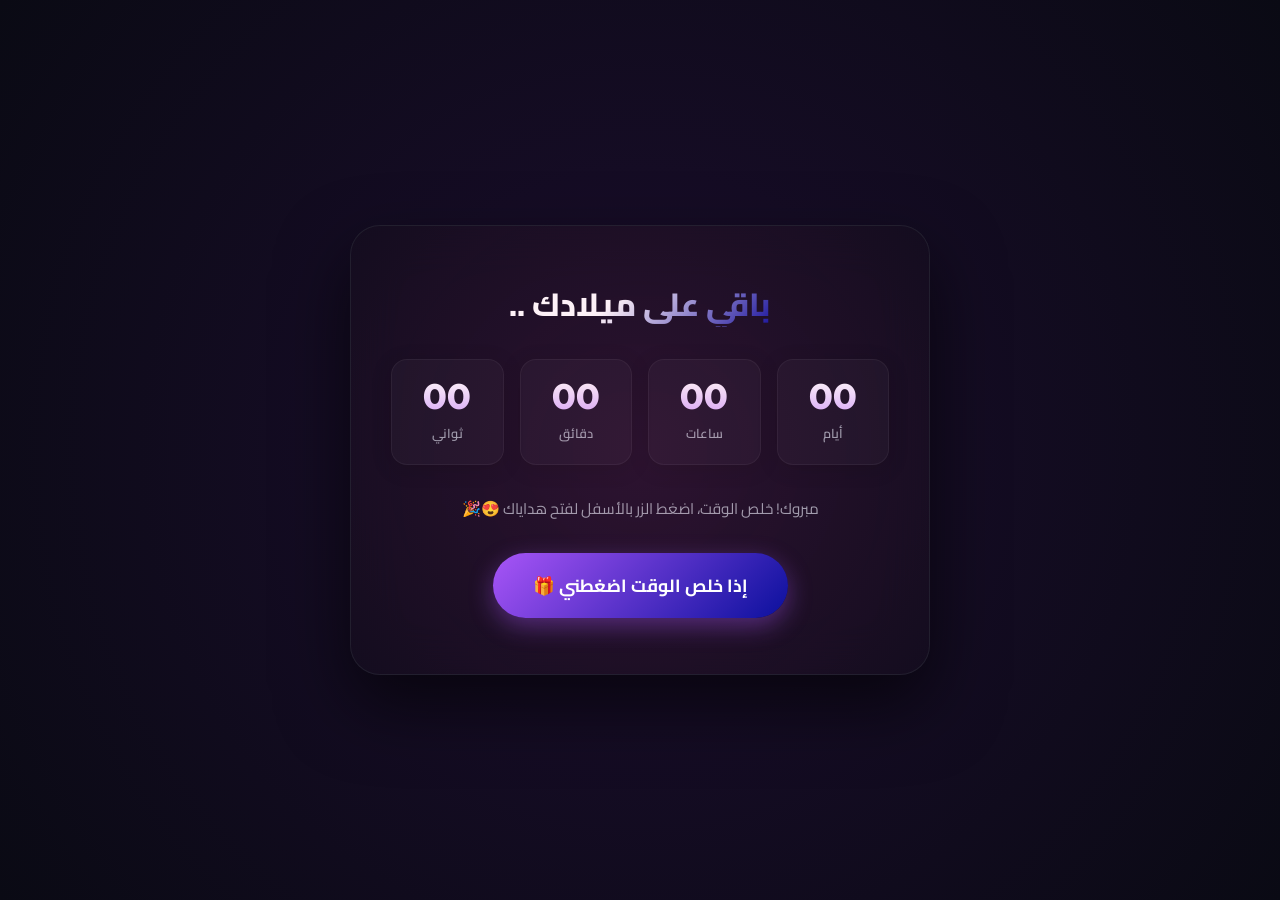
==== index.html @ 6eb5bfd5 "Add files via upload" ====
<!DOCTYPE html>
<html lang="ar" dir="rtl">
<head>
    <meta charset="UTF-8">
    <meta name="viewport" content="width=device-width, initial-scale=1.0">
    <title>كل عام وانت بالف خير! 🎉</title>
    <link rel="preconnect" href="https://fonts.googleapis.com">
    <link rel="preconnect" href="https://fonts.gstatic.com" crossorigin>
    <link href="https://fonts.googleapis.com/css2?family=Cairo:wght@300;400;600;700;900&family=Outfit:wght@300;400;600;800&display=swap" rel="stylesheet">
    <link rel="stylesheet" href="https://cdnjs.cloudflare.com/ajax/libs/font-awesome/6.4.0/css/all.min.css">
    <link rel="stylesheet" href="style.css">
</head>
<body>
    <canvas id="particle-canvas"></canvas>

    <div id="lock-screen" class="lock-container hidden">
        <div class="lock-card">
            <div class="lock-glow"></div>
            <h1 class="lock-title">باقي على ميلادك ..</h1>
            
            <div class="countdown-grid">
                <div class="countdown-item">
                    <span id="timer-days" class="countdown-val">00</span>
                    <span class="countdown-label">أيام</span>
                </div>
                <div class="countdown-item">
                    <span id="timer-hours" class="countdown-val">00</span>
                    <span class="countdown-label">ساعات</span>
                </div>
                <div class="countdown-item">
                    <span id="timer-minutes" class="countdown-val">00</span>
                    <span class="countdown-label">دقائق</span>
                </div>
                <div class="countdown-item">
                    <span id="timer-seconds" class="countdown-val">00</span>
                    <span class="countdown-label">ثواني</span>
                </div>
            </div>

            <p class="lock-hint">الصفحه بتفتح هنا تلقائياً بـ 4 يوليو الساعة 12:00 ص تماماً! 🤫</p>
            
            <button id="timer-unlock-btn" class="modern-btn locked-btn">
                <span>إذا خلص الوقت اضغطني 🎁</span>
                <div class="btn-glow"></div>
            </button>
        </div>
    </div>

    <!-- 1. SPLASH SCREEN (Intro & Audio Permission) -->
    <div id="splash-screen" class="splash-container hidden">
        <div class="splash-card">
            <div class="splash-glow"></div>
            <div class="gift-animation-container">
                <i class="fa-solid fa-gift floating-gift-icon"></i>
            </div>
            <h1 class="splash-title">فيصل</h1>
            <p class="splash-subtitle">جاهز تشوف وش المتخبي ؟ </p>
            <p class="splash-hint">ابيك تضغط هنا عشان تشتغل الاغنيه 🎵</p>
            <button id="start-btn" class="modern-btn">
                <span>يمديك تفتح الان.. 🚀</span>
                <div class="btn-glow"></div>
            </button>
        </div>
    </div>

    <div id="main-content" class="main-container hidden">
        <button id="music-toggle" class="audio-control-btn" aria-label="Toggle Music">
            <i class="fa-solid fa-music"></i>
        </button>

        <header class="app-header">
            <div class="profile-glow"></div>
            <span class="birthday-badge">4 يوليو 2026</span>
            <h1 class="main-title">كل عام وأنت بخير يا والله يجعله عام خفيف ولطيف وتسمع فيه يارب اجمل واحلى الاخبار ياحيي ياقيوم <span class="highlight">فيصل</span>! 🎉</h1>
            <p class="main-desc"> بهالمناسبه حاولت قد مااقدر اني اقدم شي حلو ومختلف عن العاده لكن ان شاد الله تعجبك 
                العمر كله يارب  بما انك الان <span class="age-highlight">14 ونص 😉</span> 
               فا جبت فكره بان على عدد سنوات عمرك فيه بطاقه تشمل شي حلو بنفس الوقت شي ممكن يفيدك وممكن يكون شي لك لحالك مو شرط مشاركه .. انجووي 
            </p>
            
            <div class="progress-container">
                <div class="progress-bar-wrapper">
                    <div id="progress-bar" class="progress-bar" style="width: 0%"></div>
                </div>
                <div class="progress-text">
                    <span>البطاقات: </span>
                    <span id="gifts-opened-count" class="counter">0</span> / 27
                </div>
            </div>
        </header>

        <main class="gifts-grid" id="gifts-grid">
        </main>

        <footer class="app-footer">
            <p>صُنع بكل تقدير للاسطوره والمبرمج فيــصل 🎂</p>
        </footer>
    </div>

    <div id="gift-modal" class="modal-overlay hidden">
        <div class="modal-wrapper">
            <div class="modal-glow"></div>
            <button id="close-modal-btn" class="close-btn" aria-label="Close Modal">
                <i class="fa-solid fa-xmark"></i>
            </button>
            
            <div class="modal-content">
                <div class="gift-badge-container">
                    <span class="modal-gift-number">هدية #<span id="modal-gift-id">1</span></span>
                </div>
                
                <div class="quote-section">
                    <i class="fa-solid fa-quote-right quote-icon"></i>
                    <p id="modal-quote" class="gift-quote"></p>
                </div>
                <div class="omaima-song-link-section">
                    <i class="fa-solid fa-music song-icon"></i>
                    <div class="song-wrapper">
                        <a id="modal-song-link" href="#" target="_blank" class="song-label-link">
                            أغنية اليوم 🎵 <i class="fa-solid fa-circle-play play-mini-icon"></i>
                        </a>
                    </div>
                </div>

                <hr class="modal-divider">
                
                <div class="game-section">
                    <div class="game-header">
                        <i class="fa-solid fa-gamepad game-icon"></i>
                        <div>
                            <h3 id="modal-game-title" class="game-title">اسم اللعبة</h3>
                            <span id="modal-game-genre" class="game-genre-badge">تصنيف اللعبة</span>
                        </div>
                    </div>
                    
                    <p id="modal-game-desc" class="game-description">وصف للعبه</p>
                </div>
            </div>
        </div>
    </div>

    <!-- Scripts -->
    <script src="audio.js"></script>
    <script src="app.js"></script>
</body>
</html>
---- style.css ----
:root {
    --bg-dark: #0a0a14;
    --bg-card: rgba(20, 20, 35, 0.45);
    --bg-card-hover: rgba(30, 30, 55, 0.7);
    --border-color: rgba(255, 255, 255, 0.08);
    --border-glow: rgba(168, 85, 247, 0.4);
    
    --primary: #a855f7; /* Purple */
    --primary-glow: rgba(168, 85, 247, 0.6);
    --secondary: #0b109d; /* Pink */
    --secondary-glow: rgba(64, 19, 211, 0.6);
    --accent: #eab308; /* Gold */
    --accent-glow: rgba(234, 179, 8, 0.6);
    
    --text-main: #f3f4f6;
    --text-muted: #9ca3af;
    --text-glow: #ffffff;
    
    --font-ar: 'Cairo', sans-serif;
    --font-en: 'Outfit', sans-serif;
    
    --transition-smooth: all 0.4s cubic-bezier(0.16, 1, 0.3, 1);
}

* {
    margin: 0;
    padding: 0;
    box-sizing: border-box;
}

body {
    background-color: var(--bg-dark);
    color: var(--text-main);
    font-family: var(--font-ar);
    min-height: 100vh;
    overflow-x: hidden;
    position: relative;
}

#particle-canvas {
    position: fixed;
    top: 0;
    left: 0;
    width: 100vw;
    height: 100vh;
    z-index: 0;
    pointer-events: none;
}

.splash-container {
    position: fixed;
    top: 0;
    left: 0;
    width: 100%;
    height: 100%;
    background: radial-gradient(circle at center, #181135 0%, var(--bg-dark) 100%);
    display: flex;
    justify-content: center;
    align-items: center;
    z-index: 100;
    transition: opacity 0.8s cubic-bezier(0.16, 1, 0.3, 1), visibility 0.8s;
}

.splash-container.fade-out {
    opacity: 0;
    visibility: hidden;
}

.splash-card {
    background: rgba(15, 15, 30, 0.6);
    backdrop-filter: blur(20px);
    -webkit-backdrop-filter: blur(20px);
    border: 1px solid var(--border-color);
    padding: 3rem 2rem;
    border-radius: 24px;
    width: 90%;
    max-width: 480px;
    text-align: center;
    position: relative;
    overflow: hidden;
    box-shadow: 0 20px 50px rgba(0, 0, 0, 0.5);
    display: flex;
    flex-direction: column;
    align-items: center;
    justify-content: center;
}

.splash-glow {
    position: absolute;
    top: -50%;
    left: -50%;
    width: 200%;
    height: 200%;
    background: radial-gradient(circle, rgba(168, 85, 247, 0.15) 0%, transparent 60%);
    pointer-events: none;
}

.gift-animation-container {
    font-size: 5rem;
    color: var(--primary);
    margin-bottom: 1.5rem;
    filter: drop-shadow(0 0 15px var(--primary-glow));
    animation: bounce 2s infinite alternate;
}

@keyframes bounce {
    0% {
        transform: translateY(0) scale(1) rotate(0deg);
        color: var(--primary);
        filter: drop-shadow(0 0 15px var(--primary-glow));
    }
    50% {
        transform: translateY(-15px) scale(1.05) rotate(5deg);
        color: var(--secondary);
        filter: drop-shadow(0 0 25px var(--secondary-glow));
    }
    100% {
        transform: translateY(0) scale(1) rotate(-5deg);
        color: var(--accent);
        filter: drop-shadow(0 0 20px var(--accent-glow));
    }
}

.splash-title {
    font-size: 2.8rem;
    font-weight: 900;
    margin-bottom: 0.5rem;
    background: linear-gradient(135deg, #fff 30%, var(--primary) 70%, var(--secondary) 100%);
    -webkit-background-clip: text;
    -webkit-text-fill-color: transparent;
    font-family: var(--font-en);
    letter-spacing: 2px;
}

.splash-subtitle {
    font-size: 1.25rem;
    color: var(--text-main);
    margin-bottom: 1rem;
    font-weight: 600;
}

.splash-hint {
    font-size: 0.95rem;
    color: var(--text-muted);
    margin-bottom: 2rem;
}

.modern-btn {
    background: linear-gradient(135deg, var(--primary) 0%, var(--secondary) 100%);
    border: none;
    outline: none;
    color: #fff;
    font-family: var(--font-ar);
    font-weight: 700;
    font-size: 1.1rem;
    padding: 1rem 2.5rem;
    border-radius: 50px;
    cursor: pointer;
    position: relative;
    overflow: hidden;
    box-shadow: 0 8px 24px rgba(168, 85, 247, 0.4);
    transition: var(--transition-smooth);
}

.modern-btn span {
    position: relative;
    z-index: 2;
}

.modern-btn::before {
    content: '';
    position: absolute;
    top: 0;
    left: 0;
    width: 100%;
    height: 100%;
    background: linear-gradient(135deg, var(--secondary) 0%, var(--primary) 100%);
    opacity: 0;
    z-index: 1;
    transition: var(--transition-smooth);
}

.modern-btn:hover {
    transform: translateY(-3px) scale(1.03);
    box-shadow: 0 12px 30px rgba(236, 72, 153, 0.5);
}

.modern-btn:hover::before {
    opacity: 1;
}

.modern-btn:active {
    transform: translateY(-1px) scale(0.98);
}

.main-container {
    position: relative;
    z-index: 1;
    max-width: 1200px;
    margin: 0 auto;
    padding: 3rem 1.5rem 6rem 1.5rem;
}

.hidden {
    display: none !important;
}

.audio-control-btn {
    position: fixed;
    top: 20px;
    left: 20px;
    width: 50px;
    height: 50px;
    border-radius: 50%;
    background: rgba(15, 15, 30, 0.6);
    border: 1px solid var(--border-color);
    color: var(--text-main);
    display: flex;
    justify-content: center;
    align-items: center;
    cursor: pointer;
    z-index: 10;
    backdrop-filter: blur(10px);
    -webkit-backdrop-filter: blur(10px);
    box-shadow: 0 4px 15px rgba(0, 0, 0, 0.3);
    transition: var(--transition-smooth);
}

.audio-control-btn:hover {
    background: var(--primary);
    color: #fff;
    transform: scale(1.1);
    box-shadow: 0 0 15px var(--primary-glow);
}

.audio-control-btn.muted i::before {
    content: "\f6a9"; 
}

.app-header {
    text-align: center;
    margin-bottom: 4rem;
    position: relative;
    padding: 2rem 1rem;
}

.profile-glow {
    position: absolute;
    top: -20px;
    left: 50%;
    transform: translateX(-50%);
    width: 150px;
    height: 150px;
    background: radial-gradient(circle, rgba(236, 72, 153, 0.25) 0%, transparent 70%);
    pointer-events: none;
}

.birthday-badge {
    background: rgba(234, 179, 8, 0.15);
    border: 1px solid var(--accent);
    color: var(--accent);
    padding: 0.4rem 1.2rem;
    border-radius: 50px;
    font-size: 0.9rem;
    font-weight: 700;
    display: inline-block;
    margin-bottom: 1.5rem;
    letter-spacing: 1px;
    font-family: var(--font-en);
}

.main-title {
    font-size: 3rem;
    font-weight: 900;
    margin-bottom: 1.5rem;
    line-height: 1.3;
}

.main-title .highlight {
    background: linear-gradient(135deg, var(--primary) 0%, var(--secondary) 100%);
    -webkit-background-clip: text;
    -webkit-text-fill-color: transparent;
    text-shadow: 0 0 30px rgba(168, 85, 247, 0.2);
}

.main-desc {
    font-size: 1.15rem;
    color: var(--text-muted);
    max-width: 750px;
    margin: 0 auto 2.5rem auto;
    line-height: 1.8;
}

.age-highlight {
    color: var(--secondary);
    font-weight: 900;
    font-size: 1.4rem;
    font-family: var(--font-en);
}

.progress-container {
    max-width: 500px;
    margin: 0 auto;
    background: rgba(255, 255, 255, 0.03);
    border: 1px solid var(--border-color);
    padding: 1rem;
    border-radius: 16px;
    backdrop-filter: blur(5px);
    -webkit-backdrop-filter: blur(5px);
}

.progress-bar-wrapper {
    height: 8px;
    width: 100%;
    background: rgba(255, 255, 255, 0.05);
    border-radius: 10px;
    overflow: hidden;
    margin-bottom: 0.6rem;
}

.progress-bar {
    height: 100%;
    background: linear-gradient(90deg, var(--primary) 0%, var(--secondary) 100%);
    border-radius: 10px;
    box-shadow: 0 0 10px var(--primary-glow);
    transition: width 0.6s cubic-bezier(0.16, 1, 0.3, 1);
}

.progress-text {
    font-size: 0.9rem;
    color: var(--text-muted);
    font-weight: 600;
}

.progress-text .counter {
    color: var(--text-main);
    font-family: var(--font-en);
    font-size: 1.1rem;
    font-weight: 800;
}

.gifts-grid {
    display: grid;
    grid-template-columns: repeat(auto-fill, minmax(180px, 1fr));
    gap: 1.5rem;
    margin-bottom: 4rem;
}

.gift-card {
    background: var(--bg-card);
    backdrop-filter: blur(12px);
    -webkit-backdrop-filter: blur(12px);
    border: 1px solid var(--border-color);
    border-radius: 20px;
    padding: 1.8rem 1rem;
    text-align: center;
    cursor: pointer;
    position: relative;
    overflow: hidden;
    display: flex;
    flex-direction: column;
    align-items: center;
    justify-content: center;
    transition: var(--transition-smooth);
}

.gift-card:hover {
    transform: translateY(-8px) scale(1.02);
    background: var(--bg-card-hover);
    border-color: var(--border-glow);
    box-shadow: 0 15px 30px rgba(168, 85, 247, 0.15), 0 0 15px rgba(168, 85, 247, 0.1);
}

.gift-card::before {
    content: '';
    position: absolute;
    top: 0;
    left: 0;
    width: 100%;
    height: 100%;
    background: radial-gradient(circle at top right, rgba(236, 72, 153, 0.1) 0%, transparent 60%);
    pointer-events: none;
}

.gift-card-icon-container {
    width: 65px;
    height: 65px;
    border-radius: 50%;
    background: rgba(255, 255, 255, 0.03);
    border: 1px solid rgba(255, 255, 255, 0.05);
    display: flex;
    justify-content: center;
    align-items: center;
    margin-bottom: 1.2rem;
    font-size: 1.8rem;
    color: var(--primary);
    transition: var(--transition-smooth);
}

.gift-card:hover .gift-card-icon-container {
    transform: scale(1.15) rotate(10deg);
    background: rgba(168, 85, 247, 0.1);
    color: var(--secondary);
    border-color: rgba(168, 85, 247, 0.2);
}

.gift-card-number {
    font-family: var(--font-en);
    font-weight: 800;
    font-size: 1.4rem;
    color: var(--text-main);
    margin-bottom: 0.3rem;
}

.gift-card-label {
    font-size: 0.85rem;
    color: var(--text-muted);
    font-weight: 600;
}

.gift-card.opened {
    border-color: rgba(234, 179, 8, 0.3);
    background: rgba(234, 179, 8, 0.05);
}

.gift-card.opened .gift-card-icon-container {
    color: var(--accent);
    background: rgba(234, 179, 8, 0.08);
}

.gift-card.opened::after {
    content: 'تم الفتح';
    position: absolute;
    top: 10px;
    right: 10px;
    background: var(--accent);
    color: #000;
    font-size: 0.65rem;
    font-weight: 800;
    padding: 0.2rem 0.5rem;
    border-radius: 50px;
}

.app-footer {
    text-align: center;
    color: var(--text-muted);
    font-size: 0.9rem;
    border-top: 1px solid var(--border-color);
    padding-top: 2rem;
}

.modal-overlay {
    position: fixed;
    top: 0;
    left: 0;
    width: 100%;
    height: 100%;
    background: rgba(5, 5, 10, 0.85);
    backdrop-filter: blur(15px);
    -webkit-backdrop-filter: blur(15px);
    display: flex;
    justify-content: center;
    align-items: center;
    z-index: 200;
    opacity: 0;
    visibility: hidden;
    transition: opacity 0.4s cubic-bezier(0.16, 1, 0.3, 1), visibility 0.4s;
}

.modal-overlay:not(.hidden) {
    opacity: 1;
    visibility: visible;
}

.modal-wrapper {
    background: rgba(18, 18, 35, 0.8);
    border: 1px solid var(--border-color);
    border-radius: 28px;
    width: 90%;
    max-width: 550px;
    position: relative;
    padding: 2.5rem 2rem;
    box-shadow: 0 25px 60px rgba(0, 0, 0, 0.6);
    transform: scale(0.9) translateY(20px);
    transition: transform 0.4s cubic-bezier(0.16, 1, 0.3, 1);
    overflow: hidden;
}

.modal-overlay:not(.hidden) .modal-wrapper {
    transform: scale(1) translateY(0);
}

.modal-glow {
    position: absolute;
    top: -40%;
    left: -40%;
    width: 180%;
    height: 180%;
    background: radial-gradient(circle, rgba(168, 85, 247, 0.12) 0%, transparent 60%);
    pointer-events: none;
}

.close-btn {
    position: absolute;
    top: 20px;
    left: 20px;
    width: 36px;
    height: 36px;
    border-radius: 50%;
    background: rgba(255, 255, 255, 0.05);
    border: 1px solid rgba(255, 255, 255, 0.08);
    color: var(--text-muted);
    display: flex;
    justify-content: center;
    align-items: center;
    cursor: pointer;
    transition: var(--transition-smooth);
    z-index: 10;
}

.close-btn:hover {
    background: rgba(255, 255, 255, 0.1);
    color: var(--text-main);
    transform: rotate(90deg);
}

.gift-badge-container {
    display: flex;
    justify-content: center;
    margin-bottom: 1.5rem;
}

.modal-gift-number {
    font-family: var(--font-en);
    background: linear-gradient(135deg, var(--primary) 0%, var(--secondary) 100%);
    color: #fff;
    padding: 0.4rem 1.2rem;
    border-radius: 50px;
    font-size: 0.95rem;
    font-weight: 800;
    box-shadow: 0 4px 15px rgba(168, 85, 247, 0.3);
}

.quote-section {
    position: relative;
    text-align: center;
    padding: 1rem 0;
    margin-bottom: 1.5rem;
}

.quote-icon {
    font-size: 2.2rem;
    color: rgba(236, 72, 153, 0.15);
    position: absolute;
    top: -5px;
    right: 10px;
}

.gift-quote {
    font-size: 1.35rem;
    font-weight: 700;
    line-height: 1.7;
    color: #fff;
    position: relative;
    z-index: 2;
    text-shadow: 0 2px 10px rgba(0,0,0,0.3);
}

.modal-divider {
    border: 0;
    height: 1px;
    background: linear-gradient(90deg, transparent 0%, rgba(255,255,255,0.08) 50%, transparent 100%);
    margin: 1.5rem 0;
}

.game-section {
    background: rgba(255, 255, 255, 0.02);
    border: 1px solid rgba(255, 255, 255, 0.04);
    padding: 1.5rem;
    border-radius: 20px;
}

.game-header {
    display: flex;
    align-items: center;
    gap: 1.2rem;
    margin-bottom: 1rem;
}

.game-icon {
    font-size: 2.2rem;
    color: var(--accent);
    filter: drop-shadow(0 0 8px rgba(234, 179, 8, 0.4));
}

.game-title {
    font-size: 1.3rem;
    font-weight: 800;
    color: #fff;
    margin-bottom: 0.2rem;
    font-family: var(--font-en);
}

.game-genre-badge {
    font-size: 0.75rem;
    background: rgba(234, 179, 8, 0.1);
    border: 1px solid rgba(234, 179, 8, 0.3);
    color: var(--accent);
    padding: 0.2rem 0.6rem;
    border-radius: 4px;
    font-weight: 600;
    display: inline-block;
}

.game-description {
    font-size: 0.95rem;
    color: var(--text-muted);
    line-height: 1.7;
    font-weight: 400;
}

@media (max-width: 768px) {
    .main-title {
        font-size: 2.2rem;
    }
    
    .main-desc {
        font-size: 1rem;
    }
    
    .gifts-grid {
        grid-template-columns: repeat(auto-fill, minmax(130px, 1fr));
        gap: 1rem;
    }
    
    .gift-card {
        padding: 1.2rem 0.8rem;
    }
    
    .gift-card-icon-container {
        width: 50px;
        height: 50px;
        font-size: 1.4rem;
        margin-bottom: 0.8rem;
    }
    
    .gift-card-number {
        font-size: 1.1rem;
    }
    
    .modal-wrapper {
        padding: 2rem 1.5rem;
    }
    
    .gift-quote {
        font-size: 1.15rem;
    }
}

.lock-container {
    position: fixed;
    top: 0;
    left: 0;
    width: 100%;
    height: 100%;
    background: radial-gradient(circle at center, #1b0d2d 0%, var(--bg-dark) 100%);
    display: flex;
    justify-content: center;
    align-items: center;
    z-index: 300;
    transition: opacity 0.8s cubic-bezier(0.16, 1, 0.3, 1), visibility 0.8s;
}

.lock-card {
    background: rgba(12, 12, 25, 0.5);
    backdrop-filter: blur(25px);
    -webkit-backdrop-filter: blur(25px);
    border: 1px solid var(--border-color);
    padding: 3.5rem 2.5rem;
    border-radius: 30px;
    width: 90%;
    max-width: 580px;
    text-align: center;
    position: relative;
    overflow: hidden;
    box-shadow: 0 30px 70px rgba(0, 0, 0, 0.6);
    display: flex;
    flex-direction: column;
    align-items: center;
}

.lock-glow {
    position: absolute;
    top: -50%;
    left: -50%;
    width: 200%;
    height: 200%;
    background: radial-gradient(circle, rgba(236, 72, 153, 0.12) 0%, transparent 60%);
    pointer-events: none;
}

.lock-title {
    font-size: 2rem;
    font-weight: 800;
    margin-bottom: 2rem;
    background: linear-gradient(135deg, #fff 40%, var(--secondary) 100%);
    -webkit-background-clip: text;
    -webkit-text-fill-color: transparent;
    line-height: 1.4;
}

.countdown-grid {
    display: grid;
    grid-template-columns: repeat(4, 1fr);
    gap: 1rem;
    width: 100%;
    margin-bottom: 2rem;
}

.countdown-item {
    background: rgba(255, 255, 255, 0.03);
    border: 1px solid rgba(255, 255, 255, 0.05);
    padding: 1.2rem 0.5rem;
    border-radius: 16px;
    display: flex;
    flex-direction: column;
    align-items: center;
    justify-content: center;
    box-shadow: 0 4px 20px rgba(0,0,0,0.2);
}

.countdown-val {
    font-family: var(--font-en);
    font-size: 2.2rem;
    font-weight: 800;
    color: #fff;
    line-height: 1;
    margin-bottom: 0.4rem;
    background: linear-gradient(180deg, #fff 0%, #d8b4fe 100%);
    -webkit-background-clip: text;
    -webkit-text-fill-color: transparent;
}

.countdown-label {
    font-size: 0.8rem;
    color: var(--text-muted);
    font-weight: 600;
}

.lock-hint {
    font-size: 0.95rem;
    color: var(--text-muted);
    margin-bottom: 2rem;
    line-height: 1.6;
}

.lyric-card {
    background: rgba(236, 72, 153, 0.06);
    border: 1px solid rgba(236, 72, 153, 0.2);
    border-radius: 20px;
    padding: 1.5rem;
    width: 100%;
    margin-top: 2rem;
    box-shadow: 0 10px 25px rgba(236, 72, 153, 0.08);
    animation: slideUpFade 0.5s cubic-bezier(0.16, 1, 0.3, 1) forwards;
    text-align: right; /* Match Arabic direction */
}

@keyframes slideUpFade {
    0% {
        opacity: 0;
        transform: translateY(15px);
    }
    100% {
        opacity: 1;
        transform: translateY(0);
    }
}

.lyric-header {
    display: flex;
    align-items: center;
    gap: 0.6rem;
    font-size: 0.9rem;
    color: var(--secondary);
    font-weight: 700;
    margin-bottom: 0.8rem;
}

.music-note-animated {
    animation: rotateNote 3s linear infinite;
}

@keyframes rotateNote {
    0% { transform: rotate(0deg); }
    100% { transform: rotate(360deg); }
}

.lyric-content {
    font-size: 1.15rem;
    font-weight: 700;
    color: #fff;
    line-height: 1.6;
    font-style: italic;
    position: relative;
    padding-right: 1.2rem;
}

.lyric-content::before {
    content: '“';
    font-size: 2rem;
    color: rgba(236, 72, 153, 0.3);
    position: absolute;
    right: -5px;
    top: -10px;
}

.bypass-link {
    background: none;
    border: none;
    outline: none;
    color: rgba(255, 255, 255, 0.2);
    font-size: 0.8rem;
    cursor: pointer;
    margin-top: 2.5rem;
    font-family: var(--font-ar);
    transition: var(--transition-smooth);
    border-bottom: 1px dashed rgba(255, 255, 255, 0.1);
    padding-bottom: 2px;
}

.bypass-link:hover {
    color: var(--accent);
    border-bottom-color: var(--accent);
    text-shadow: 0 0 8px var(--accent-glow);
}

.omaima-song-link-section {
    background: rgba(236, 72, 153, 0.04);
    border: 1px dashed rgba(236, 72, 153, 0.25);
    padding: 1.2rem;
    border-radius: 16px;
    display: flex;
    align-items: center;
    gap: 1.2rem;
    margin-top: 1rem;
    text-align: right;
}

.song-icon {
    font-size: 1.8rem;
    color: var(--secondary);
    filter: drop-shadow(0 0 5px var(--secondary-glow));
    animation: rotateMusicNote 4s linear infinite;
}

@keyframes rotateMusicNote {
    0% { transform: rotate(0deg) scale(1); }
    50% { transform: rotate(180deg) scale(1.1); }
    100% { transform: rotate(360deg) scale(1); }
}

.song-wrapper {
    display: flex;
    flex-direction: column;
}

.song-label-link {
    font-size: 1.25rem;
    font-weight: 800;
    color: var(--secondary);
    text-decoration: none;
    display: inline-flex;
    align-items: center;
    gap: 0.6rem;
    transition: var(--transition-smooth);
    text-shadow: 0 0 10px rgba(236, 72, 153, 0.1);
    width: fit-content;
}

.song-label-link:hover {
    color: #fff;
    text-shadow: 0 0 15px var(--secondary-glow);
    transform: scale(1.03);
}

.play-mini-icon {
    font-size: 1.1rem;
    opacity: 0.8;
}

@media (max-width: 580px) {
    .lock-card {
        padding: 2.5rem 1.5rem;
    }
    .lock-title {
        font-size: 1.6rem;
    }
    .countdown-val {
        font-size: 1.7rem;
    }
    .countdown-item {
        padding: 0.8rem 0.3rem;
    }
    .lyric-content {
        font-size: 1rem;
    }
}
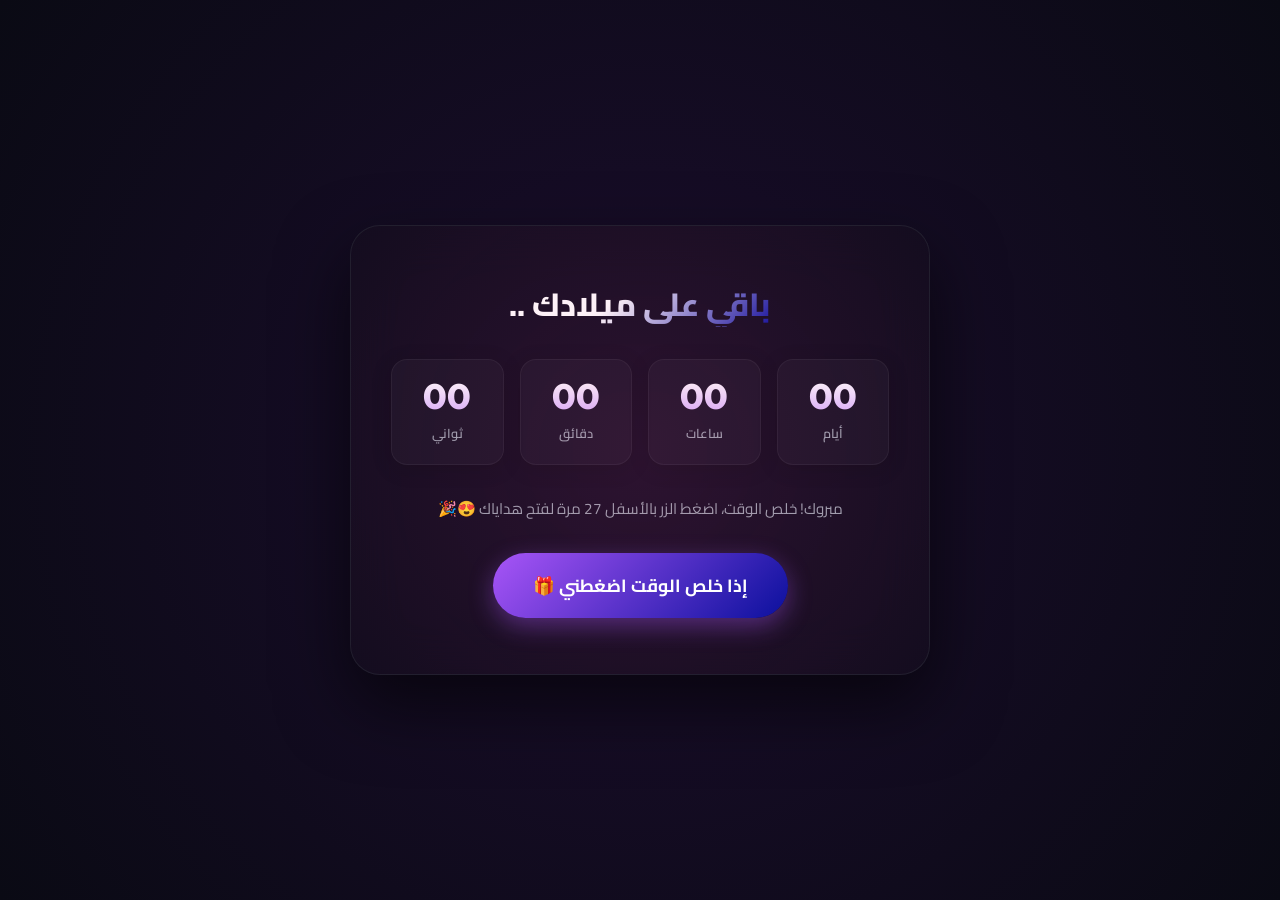
==== commit 4f9cd568: "Update birthday app: Replace games with interactive Arabic riddles and add 27-click requirement to u" ====
--- a/index.html
+++ b/index.html
@@ -72,7 +72,7 @@
             <div class="profile-glow"></div>
             <span class="birthday-badge">4 يوليو 2026</span>
             <h1 class="main-title">كل عام وأنت بخير يا والله يجعله عام خفيف ولطيف وتسمع فيه يارب اجمل واحلى الاخبار ياحيي ياقيوم <span class="highlight">فيصل</span>! 🎉</h1>
-            <p class="main-desc"> بهالمناسبه حاولت قد مااقدر اني اقدم شي حلو ومختلف عن العاده لكن ان شاد الله تعجبك 
+            <p class="main-desc"> بهالمناسبه حاولت قد مااقدر اني اقدم شي حلو ومختلف عن العاده لكن ان شاء الله تعجبك 
                 العمر كله يارب  بما انك الان <span class="age-highlight">14 ونص 😉</span> 
                فا جبت فكره بان على عدد سنوات عمرك فيه بطاقه تشمل شي حلو بنفس الوقت شي ممكن يفيدك وممكن يكون شي لك لحالك مو شرط مشاركه .. انجووي 
             </p>
@@ -123,16 +123,20 @@
 
                 <hr class="modal-divider">
                 
-                <div class="game-section">
-                    <div class="game-header">
-                        <i class="fa-solid fa-gamepad game-icon"></i>
+                <div class="riddle-section">
+                    <div class="riddle-header">
+                        <i class="fa-solid fa-brain riddle-icon"></i>
                         <div>
-                            <h3 id="modal-game-title" class="game-title">اسم اللعبة</h3>
-                            <span id="modal-game-genre" class="game-genre-badge">تصنيف اللعبة</span>
+                            <h3 class="riddle-title">لغز اليوم 🤔</h3>
                         </div>
                     </div>
                     
-                    <p id="modal-game-desc" class="game-description">وصف للعبه</p>
+                    <p id="modal-riddle-question" class="riddle-question">سؤال اللغز</p>
+                    
+                    <div class="riddle-answer-wrapper">
+                        <button id="reveal-answer-btn" class="reveal-btn">كشف الإجابة 🔓</button>
+                        <p id="modal-riddle-answer" class="riddle-answer hidden">الإجابة</p>
+                    </div>
                 </div>
             </div>
         </div>
--- a/style.css
+++ b/style.css
@@ -573,50 +573,103 @@
     margin: 1.5rem 0;
 }
 
-.game-section {
+.riddle-section {
     background: rgba(255, 255, 255, 0.02);
     border: 1px solid rgba(255, 255, 255, 0.04);
     padding: 1.5rem;
     border-radius: 20px;
-}
-
-.game-header {
+    margin-top: 1rem;
+}
+
+.riddle-header {
     display: flex;
     align-items: center;
     gap: 1.2rem;
-    margin-bottom: 1rem;
-}
-
-.game-icon {
+    margin-bottom: 1.2rem;
+}
+
+.riddle-icon {
     font-size: 2.2rem;
     color: var(--accent);
     filter: drop-shadow(0 0 8px rgba(234, 179, 8, 0.4));
 }
 
-.game-title {
+.riddle-title {
     font-size: 1.3rem;
     font-weight: 800;
     color: #fff;
-    margin-bottom: 0.2rem;
-    font-family: var(--font-en);
-}
-
-.game-genre-badge {
-    font-size: 0.75rem;
-    background: rgba(234, 179, 8, 0.1);
-    border: 1px solid rgba(234, 179, 8, 0.3);
-    color: var(--accent);
-    padding: 0.2rem 0.6rem;
-    border-radius: 4px;
+}
+
+.riddle-question {
+    font-size: 1.1rem;
+    color: #fff;
+    line-height: 1.8;
     font-weight: 600;
-    display: inline-block;
-}
-
-.game-description {
-    font-size: 0.95rem;
-    color: var(--text-muted);
-    line-height: 1.7;
-    font-weight: 400;
+    margin-bottom: 1.5rem;
+    background: rgba(255, 255, 255, 0.03);
+    padding: 1.2rem;
+    border-radius: 12px;
+    border-right: 4px solid var(--accent);
+    text-align: right;
+}
+
+.riddle-answer-wrapper {
+    display: flex;
+    flex-direction: column;
+    gap: 1rem;
+    align-items: center;
+    width: 100%;
+}
+
+.reveal-btn {
+    background: linear-gradient(135deg, var(--accent) 0%, #f59e0b 100%);
+    border: none;
+    color: #0d0d1e;
+    padding: 0.75rem 2rem;
+    border-radius: 12px;
+    font-weight: 700;
+    font-size: 1rem;
+    cursor: pointer;
+    transition: all 0.3s cubic-bezier(0.4, 0, 0.2, 1);
+    box-shadow: 0 4px 15px rgba(234, 179, 8, 0.3);
+    font-family: inherit;
+}
+
+.reveal-btn:hover {
+    transform: translateY(-2px);
+    box-shadow: 0 6px 20px rgba(234, 179, 8, 0.5);
+}
+
+.reveal-btn:active {
+    transform: translateY(0);
+}
+
+.riddle-answer {
+    font-size: 1.15rem;
+    color: #10b981;
+    font-weight: 700;
+    background: rgba(16, 185, 129, 0.1);
+    border: 1px solid rgba(16, 185, 129, 0.25);
+    padding: 0.8rem 1.5rem;
+    border-radius: 12px;
+    width: 100%;
+    text-align: center;
+    animation: fadeIn 0.4s ease-out;
+}
+
+.riddle-answer.hidden {
+    display: none;
+}
+
+@keyframes fadeIn {
+    from {
+        opacity: 0;
+        transform: translateY(10px);
+    }
+    to {
+        opacity: 1;
+        transform: translateY(0);
+    }
 }
 
 @media (max-width: 768px) {
